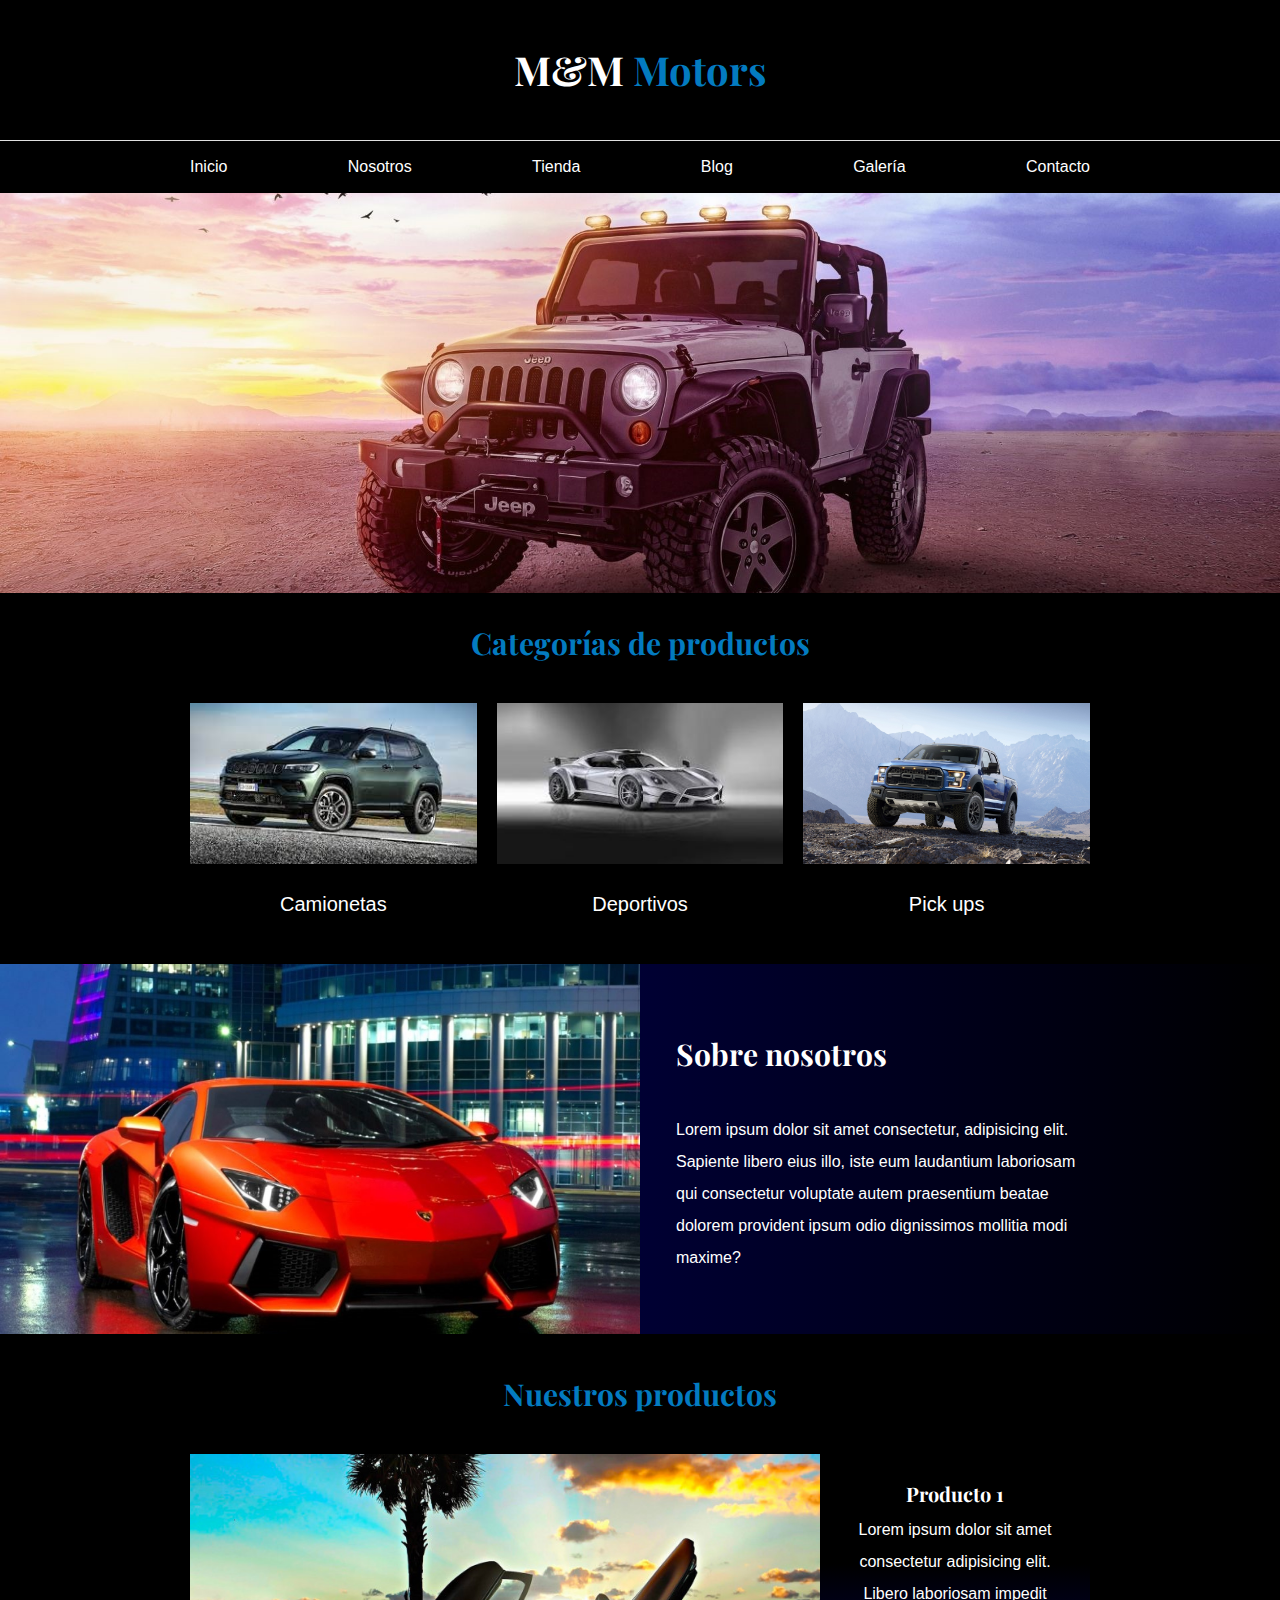
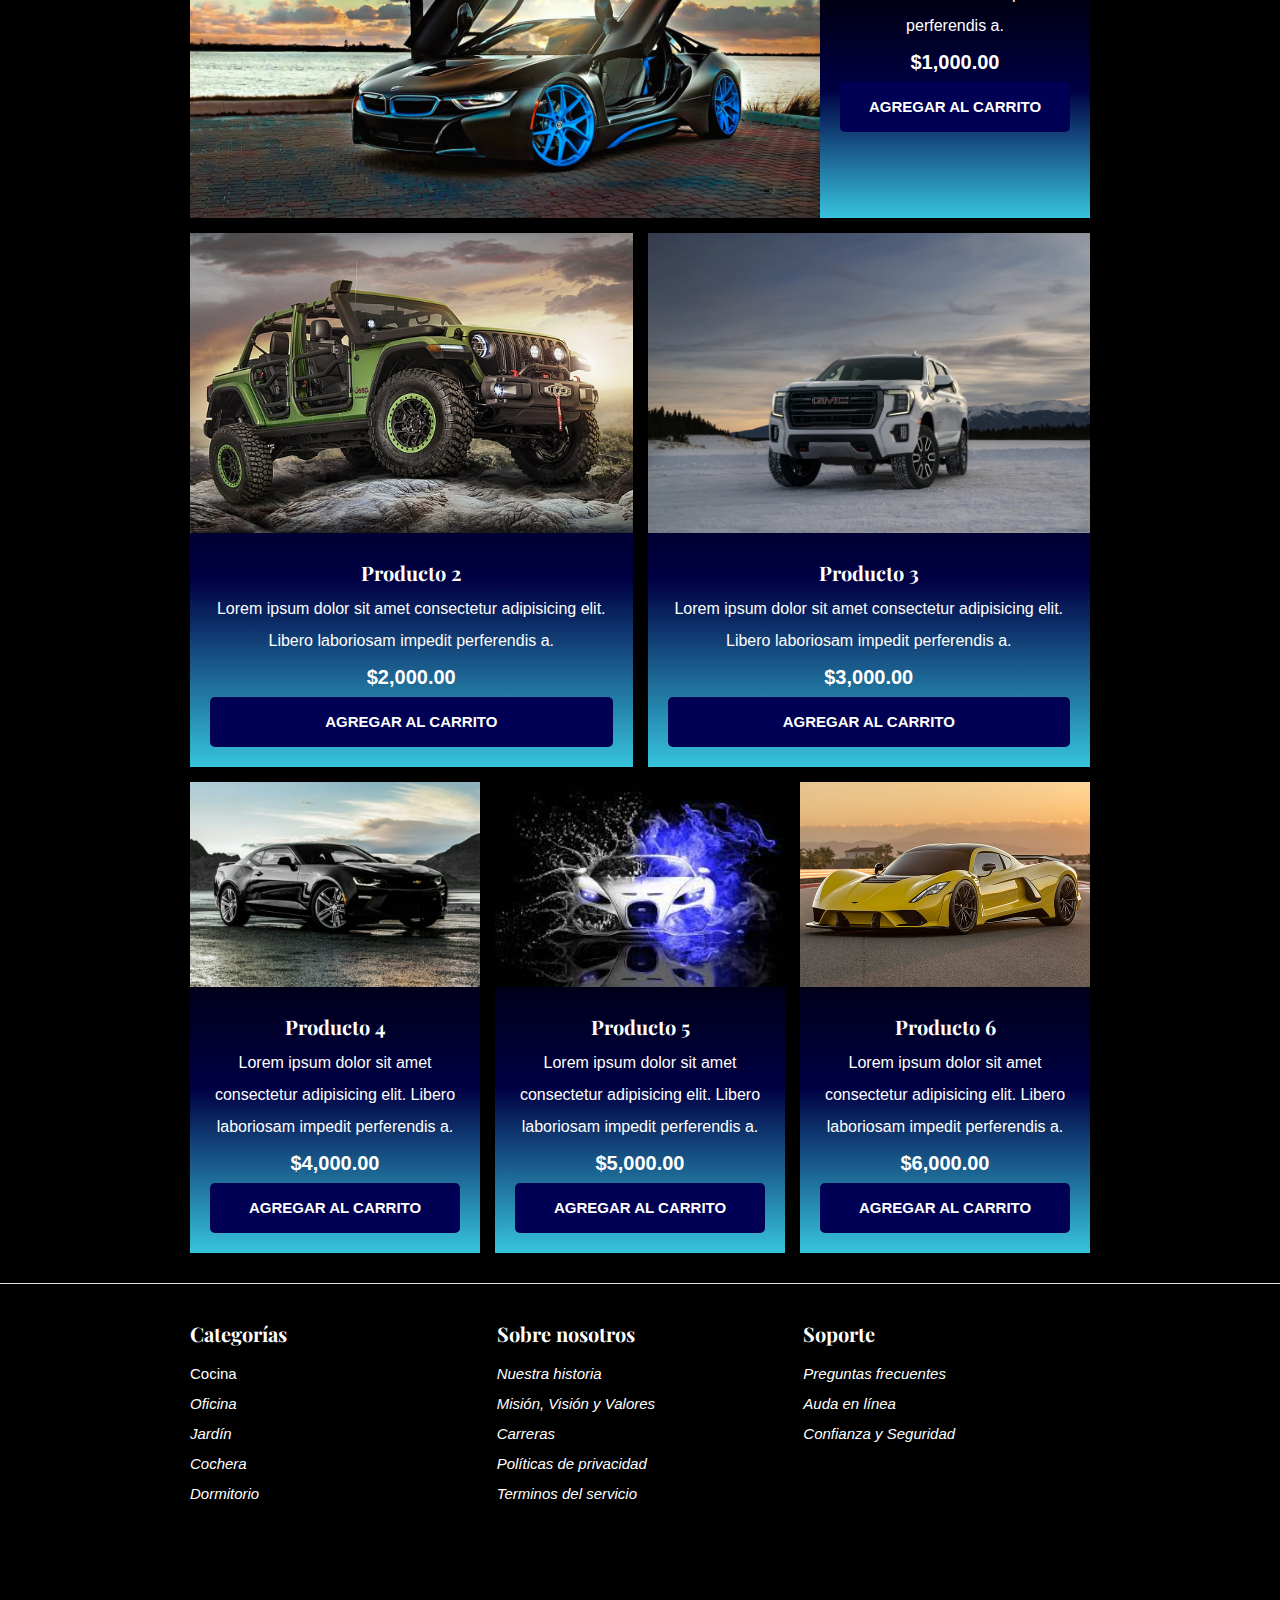
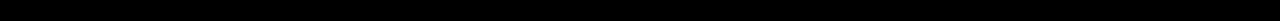
==== index.html @ d51b3b69 "Subiendo Proyecto" ====
<!DOCTYPE html>
<html lang="en">

<head>
    <meta charset="UTF-8">
    <meta http-equiv="X-UA-Compatible" content="IE=edge">
    <meta name="viewport" content="width=device-width, initial-scale=1.0">
    <title>M&M Motors - Home</title>
    <link rel="preconnect" href="https://fonts.googleapis.com">
    <link rel="preconnect" href="https://fonts.gstatic.com" crossorigin>
    <link
        href="https://fonts.googleapis.com/css2?family=Playfair+Display:wght@700&family=Roboto:wght@400;700;900&display=swap"
        rel="stylesheet">
    <link rel="stylesheet" href="css/app.css">
</head>

<body>
    <header>
        <h1 class="nombre-sitio">M&M <span>Motors</span></h1>
    </header>
    <div class="contenedor-navegacion">
        <nav class="nav-principal contenedor">
            <a href="index.html">Inicio</a>
            <a href="nosotros.html">Nosotros</a>    
            <a href="tienda.html">Tienda</a>
            <a href="blog.html">Blog</a>
            <a href="galeria.html">Galería</a>
            <a href="contacto.html">Contacto</a>
        </nav>
    </div>

    <div class="hero"></div>

    <section class="contenedor categorias">
        <h2 class="text-center">Categorías de productos </h2>
        <div class="listado-categorias">
            <div class="categoria">
                <img src="imagenes/categoria.jpg" alt="Camioneta">
                <a href="#">Camionetas</a>
            </div>
            <div class="categoria">
                <img src="imagenes/categoria2.jpg" alt="Auto">
                <a href="#">Deportivos</a>
            </div>
            <div class="categoria">
                <img src="imagenes/categoria3.jpg" alt="Pick up">
                <a href="#">Pick ups</a>
            </div>
        </div>
    </section>

    <section class="sobre-nosotros">
        <div class="contenedor sobre-nosotros-grid">
            <div class="texto-nosotros">
                <h2>Sobre nosotros</h2>
                <p>Lorem ipsum dolor sit amet consectetur, adipisicing elit. Sapiente libero eius illo, iste eum
                    laudantium laboriosam qui consectetur voluptate autem praesentium beatae dolorem provident ipsum
                    odio dignissimos mollitia modi maxime?</p>
            </div>
        </div>
    </section>
    <main class="contenido-principal contenedor">
        <section>
            <h2 class="text-center">Nuestros productos</h2>
            <div class="listado-productos">
                <div class="producto">
                    <img src="imagenes/producto1.jpg" alt="Imagen producto">

                    <div class="texto-producto">
                        <h3>Producto 1</h3>

                        <p>Lorem ipsum dolor sit amet consectetur adipisicing elit. Libero laboriosam impedit
                            perferendis a.</p>

                        <p class="precio">$1,000.00</p>

                        <a href="#" class="btn">Agregar al carrito</a>

                    </div> <!-- Info producto -->
                </div> <!-- Producto -->

                <div class="producto">
                    <img src="imagenes/producto2.jpg" alt="">
                    <div class="texto-producto">
                        <h3>Producto 2</h3>

                        <p>Lorem ipsum dolor sit amet consectetur adipisicing elit. Libero laboriosam impedit
                            perferendis a.</p>

                        <p class="precio">$2,000.00</p>

                        <a href="#" class="btn">Agregar al carrito</a>

                    </div> <!-- Info producto -->
                </div> <!-- Producto -->

                <div class="producto">
                    <img src="imagenes/producto3.jpg" alt="">
                    <div class="texto-producto">
                        <h3>Producto 3</h3>

                        <p>Lorem ipsum dolor sit amet consectetur adipisicing elit. Libero laboriosam impedit
                            perferendis a.</p>

                        <p class="precio">$3,000.00</p>

                        <a href="#" class="btn">Agregar al carrito</a>

                    </div> <!-- Info producto -->
                </div> <!-- Producto -->

                <div class="producto">
                    <img src="imagenes/producto4.jpg" alt="">
                    <div class="texto-producto">
                        <h3>Producto 4</h3>

                        <p>Lorem ipsum dolor sit amet consectetur adipisicing elit. Libero laboriosam impedit
                            perferendis a.</p>

                        <p class="precio">$4,000.00</p>

                        <a href="#" class="btn">Agregar al carrito</a>

                    </div> <!-- Info producto -->
                </div> <!-- Producto -->

                <div class="producto">
                    <img src="imagenes/producto5.jpg" alt="">
                    <div class="texto-producto">
                        <h3>Producto 5</h3>

                        <p>Lorem ipsum dolor sit amet consectetur adipisicing elit. Libero laboriosam impedit
                            perferendis a.</p>

                        <p class="precio">$5,000.00</p>

                        <a href="#" class="btn">Agregar al carrito</a>

                    </div> <!-- Info producto -->
                </div> <!-- Producto -->

                <div class="producto">
                    <img src="imagenes/producto6.jpg" alt="">
                    <div class="texto-producto">
                        <h3>Producto 6</h3>

                        <p>Lorem ipsum dolor sit amet consectetur adipisicing elit. Libero laboriosam impedit
                            perferendis a.</p>

                        <p class="precio">$6,000.00</p>

                        <a href="#" class="btn">Agregar al carrito</a>

                    </div> <!-- Info producto -->
                </div> <!-- Producto -->
            </div> <!-- Fin listado de productos -->
        </section>
    </main>

    <footer class="site-footer">
        <div class="grid-footer contenedor">
            <div>
                <h3>Categorías</h3>
                <nav class="footer-menu">
                    <a href="#">Cocina</i></a>
                    <a href="#"><i>Oficina</i></a>
                    <a href="#"><i>Jardín</i></a>
                    <a href="#"><i>Cochera</i></a>
                    <a href="#"><i>Dormitorio</i></a>
                </nav>
            </div>
            <div>
                <h3>Sobre nosotros</h3>
                <nav class="footer-menu">
                    <a href="#"><i>Nuestra historia</i></a>
                    <a href="#"><i>Misión, Visión y Valores</i></a>
                    <a href="#"><i>Carreras</i></a>
                    <a href="#"><i>Políticas de privacidad</i></a>
                    <a href="#"><i>Terminos del servicio</i></a>
                </nav>
            </div>
            <div>
                <h3>Soporte</h3>
                <nav class="footer-menu">
                    <a href="#"><i>Preguntas frecuentes</i></a>
                    <a href="#"><i>Auda en línea</i></a>
                    <a href="#"><i>Confianza y Seguridad</i></a>

                </nav>
            </div>

        </div>
        <p class="copyright">¡Todos los derechos reservados, Tienda muebles!</p>
    </footer>
</body>

</html>
---- css/app.css ----
*{
    margin: 0;
    padding: 0;
}

html{
    box-sizing: border-box;
     font-size: 62.5%; /* 1 rem = 10px */
    background: #000;
}
*, *:before, *:after {
    box-sizing: inherit;
  }

body{
    font-family: 'Raleway', sans-serif;
    font-size: 1.6rem;
    line-height: 2;
}

  /* Globales */
h1, h2, h3{
    font-family: 'Playfair Display', serif;
    margin: 0 0 3rem 0;
}
h1{
    font-size: 4rem;
}
h2{
    font-size: 3rem;
}
h3{
    font-size: 2rem;
}

a{
    text-decoration: none;
    color: #ffffff;
}

.btn {
    background-color: #005;
    display:block;
    color: #ffffff;
    text-transform: uppercase;
    font-weight: 900;
    padding: 1rem;
    text-align: center;
    font-size: 1.5rem;
    border: none;
    border-radius: .5rem;
}
.btn:hover{
    background-color: #006 ;
    transition: all 0.5s ease;
    cursor: pointer;
}


.contenedor{
    max-width: 90rem;
    margin: 0 auto;
}

img{
    max-width: 100%;
    display: block;
}
/* Utilidades */
.text-center {
    text-align: center;
    color: #037bc0;
}
.max-with-30 {
    max-width: 25rem;
}
/* Header y Navegación */
.nombre-sitio{
    text-align: center;
    margin-top: 3rem;
    color: #ffffff;
}

.nombre-sitio span{
    color: #037bc0;
}

.contenedor-navegacion {
    border-top: .1rem solid #e1e1e1;
}

.nav-principal {
    padding: 1rem 0;
    display: flex;
    justify-content: space-between;
}
.nav-principal a:hover{
    color: #037bc0;
}
.hero {
    background-image: url(../imagenes/principal.jpg);
    background-repeat: no-repeat;
    background-size: cover;
    background-position: center center;
    height: 40rem;
}

/* Categorías */
.categorias{
    padding-top: 2rem;
}

.categorias h2{
    text-align: center;
}
.categoria a{
    display: block;
    text-align: center;
    padding: 2rem;
    font-size: 2rem;
    transition: all 0.5s ease;
}
.categoria a:hover{
    background-color: #003  ;
    color: #ffffff;
    border-bottom-left-radius: 1rem;
    border-bottom-right-radius: 1rem;
}

.listado-categorias{
    display: grid;
    grid-template-columns: repeat(3, 1fr);
    gap: 2rem;
}
/* Bloque nosotros*/
.sobre-nosotros {
    background-image: linear-gradient(to right, transparent 50%,#003 50%, #000 100% ),
    url(../imagenes/nosotros.jpg);
    background-position: left center;
    margin-top: 2rem;
    padding: 6rem 0 ;
    background-repeat: no-repeat;
    background-size: 100%, 70rem;
}
/* Ajuste sobre nosotros con flex */
.sobre-nosotros-grid{
    display: flex;
    justify-content: end;
}
.texto-nosotros{
    flex-basis: 46%;
    color: #ffffff;
}
/* Ajuste sobre nosotros con grid */
/* .sobre-nosotros-grid {
    display: grid;
    grid-template-columns: repeat(2, 1fr);
    column-gap: 3rem;
}
.texto-nosotros{
    grid-column: 2 / 3;
    color: #ffffff;
} */

/* Listado de productos */
.contenido-principal {
    margin-top: 3rem;
}
.listado-productos{
    display: grid;
    grid-template-columns: repeat(6, 1fr);
    column-gap: 1.5rem; /*separación de las columnas hacia los lados */
    row-gap: 1.5rem; /* Separación hacia abajo */
}
.producto:nth-child(1) {
    grid-column: 1 / 7;
    display: grid;
    grid-template-columns: 2.8fr 1.2fr;
}
.producto:nth-child(1) img {
    height: 36.4rem;
    width: 100%;
    object-fit: cover;
}
.producto:nth-child(2) {
    grid-column: 1 / 4;
}
.producto:nth-child(2) img {
    height: 30rem;
    width: 100%;
    object-fit: cover;
}
.producto:nth-child(3) {
    grid-column: 4 / 7;
}
.producto:nth-child(3) img {
    height: 30rem;
    width: 100%;
    object-fit: cover;
}
.producto:nth-child(4) {
    grid-column: 1 / 3;
}
.producto:nth-child(4) img {
    height: 20.5rem;
    width: 100%;
    object-fit: cover;
}
.producto:nth-child(5) {
    grid-column: 3 / 5;
}
.producto:nth-child(5) img {
    height: 20.5rem;
    width: 100%;
    object-fit: cover;
}
.producto:nth-child(6) {
    grid-column: 5 / 7;
}
.producto:nth-child(6) img {
    height: 20.5rem;
    width: 100%;
    object-fit: cover;
}
.producto {
    background: linear-gradient(#000 30%,#004 , #37c4dd );
}
.texto-producto  {
    text-align: center;
    color: #ffffff;
    padding: 2rem;
}
.texto-producto h3 {
    margin: 0;
}
.texto-producto p {
    margin: 0;
}
.texto-producto .precio {
    font-size: 2rem;
    font-weight: 900;
}
/* Footer */
.site-footer {
    border-top: 1px solid #e1e1e1;
    margin-top: 3rem;
    padding: 3rem;
}
.site-footer h3 {
    margin-bottom: .5rem;
    color: #ffffff;
}
.grid-footer{
    display: grid;
    grid-template-columns: repeat(3, 1fr);
    gap: 2rem;
}
.footer-menu a{
    display: block;
    font-size: 1.5rem;
}
.footer-menu a:hover{
    color: #037bc0;
}
.copyright {
    text-align: center;
    margin-top: 5rem;
    font-family: serif;
    font-size: 1.6rem;
}

/* Nosotros */
.contenido-nosotros {
    display: grid;
    grid-template-columns: 1fr 2fr;
    grid-template-columns: repeat(auto-fit, minmax(25rem,1fr));
    gap: 2rem;
}
.informacion-nosotros p {
    font-size: 1.5rem;
    color: #ffffff;
}
.informacion-nosotros {
    display: flex;
    flex-direction: column;
    justify-content: center;
}
/* Blog */
.contenedor-blog {
    display: grid;
    grid-template-columns: 2fr 1fr;
    gap: 4rem;
}
.entrada {
    border-bottom: 2px solid #e1e1e1;
    padding-bottom: 2rem;
    margin-bottom: 2rem;
}
.entrada:last-of-type {
    border: none;
}
.entrada-meta {
    display: flex;
    justify-content: space-between;
    margin-bottom: 1rem;
    font-size: 1.4rem;
    color: #ffffff;
}
.entrada-meta p {
    font-weight: 700;
}
.entrada-meta span{
    color: #037bc0;
}
.entrada-blog p{
    font-size: 1.5rem;
    margin-bottom: 1.6rem;
    color: #ffffff;
}
.entrada-h2{
    color: #37c4dd;
}
.contenido-entrada-blog {
    width: 60rem;
    margin: 0 auto;
}
.aside-h3{
    color:#37c4dd;
}
.aside-ul{
    color: #e1e1e1;
}
/* Galería */
.galeria {
    list-style: none;
    padding: 0;
    margin: 0;
    display: grid;
    grid-template-columns: repeat(3, 1fr);
    gap: 2rem;
}
.galeria img {
    height: 20rem;
    width: 30rem;
    object-fit: cover;
}
/* Formulario*/
.formulario {
    max-width: 60rem;
    margin: 0 auto;
}
.formulario fieldset {
    border: 1px solid #ffffff;
    margin-bottom: 2rem;
}
.formulario legend {
    background-color: #005;
    width: 95%;
    text-align: center;
    color: #ffffff;
    text-transform: uppercase;
    font-weight: 900;
    padding: 1rem;
    margin-bottom: 4rem;
    border-radius: 1rem;
}
.campo {
    display: flex;
    margin-bottom: 2rem;
    margin-left: 1rem;
    color: #37c4dd;
}
.campo label {
    flex-basis: 8rem;
}


.campo input:not([type="radio"]),
.campo textarea,
.campo select {
    flex: 1;
    border: 1px solid #e1e1e1;
    padding: 1rem;
    margin-right: 1rem;
    
}
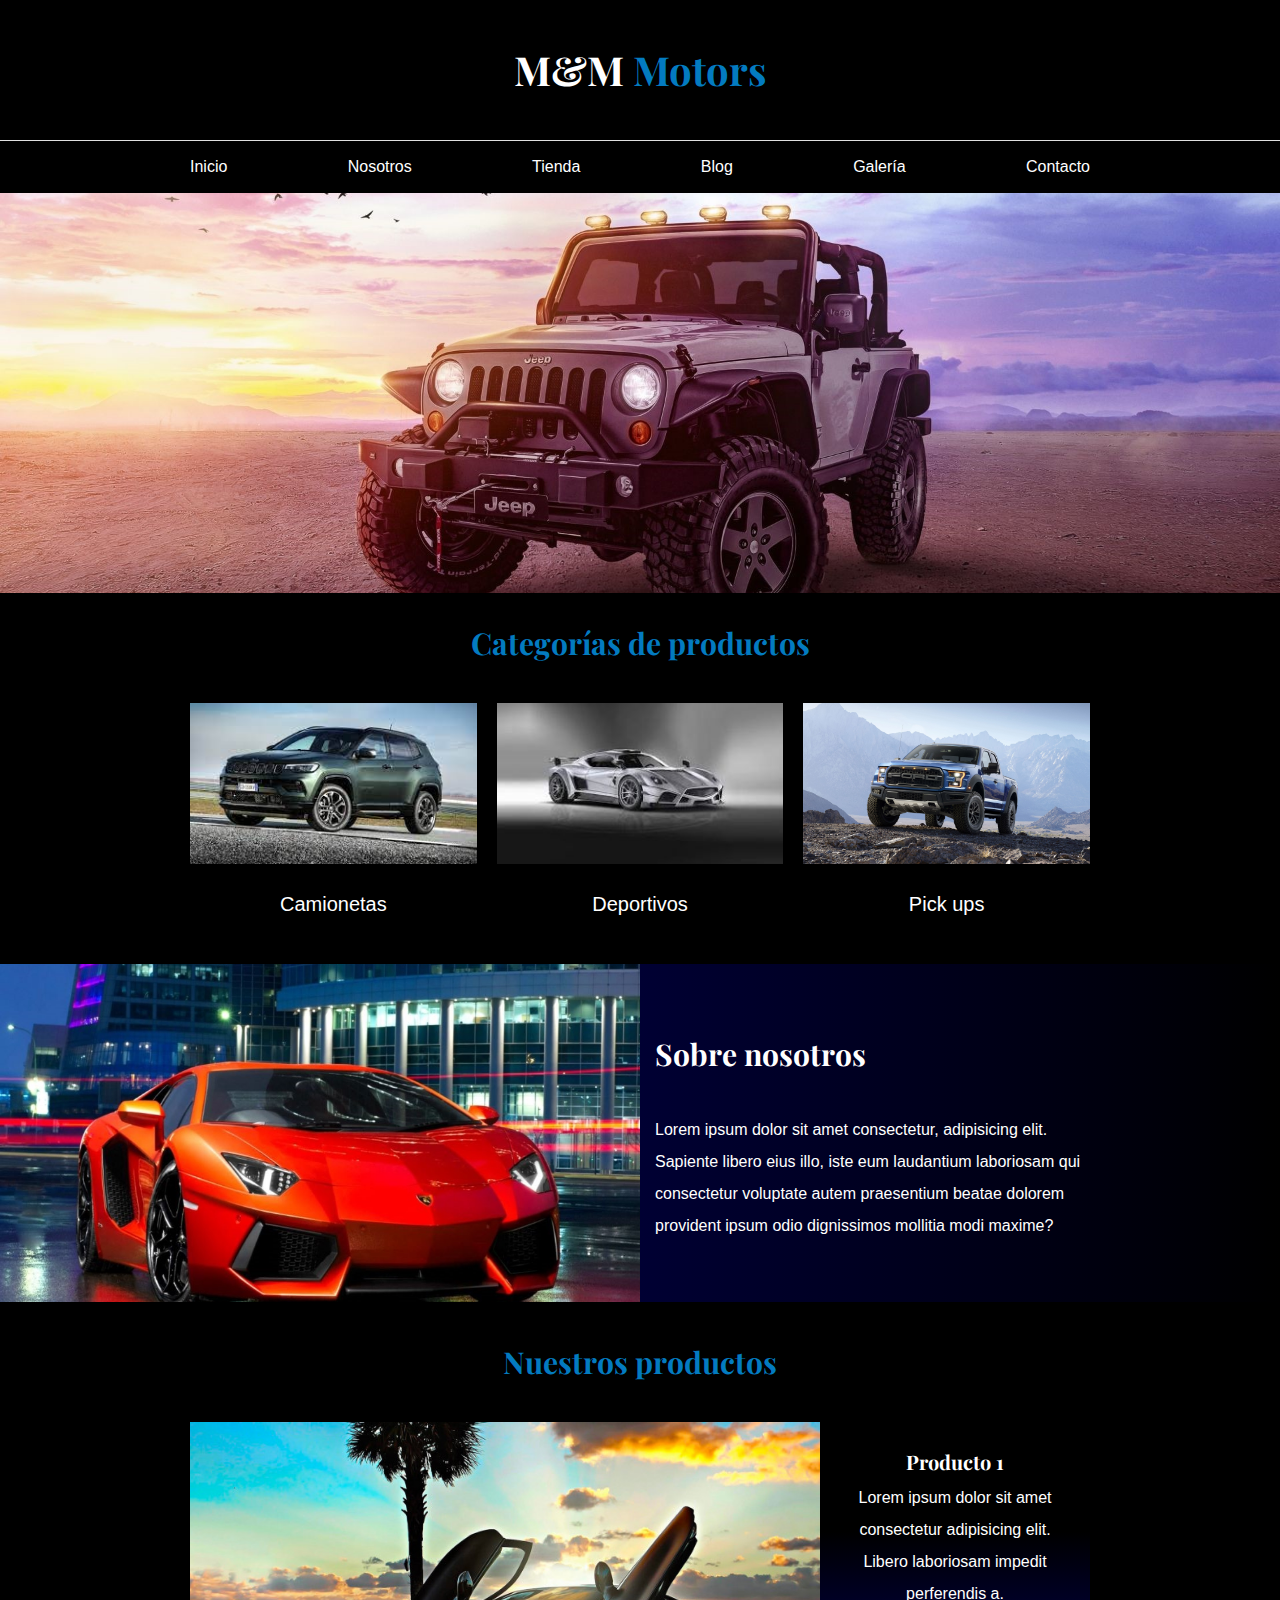
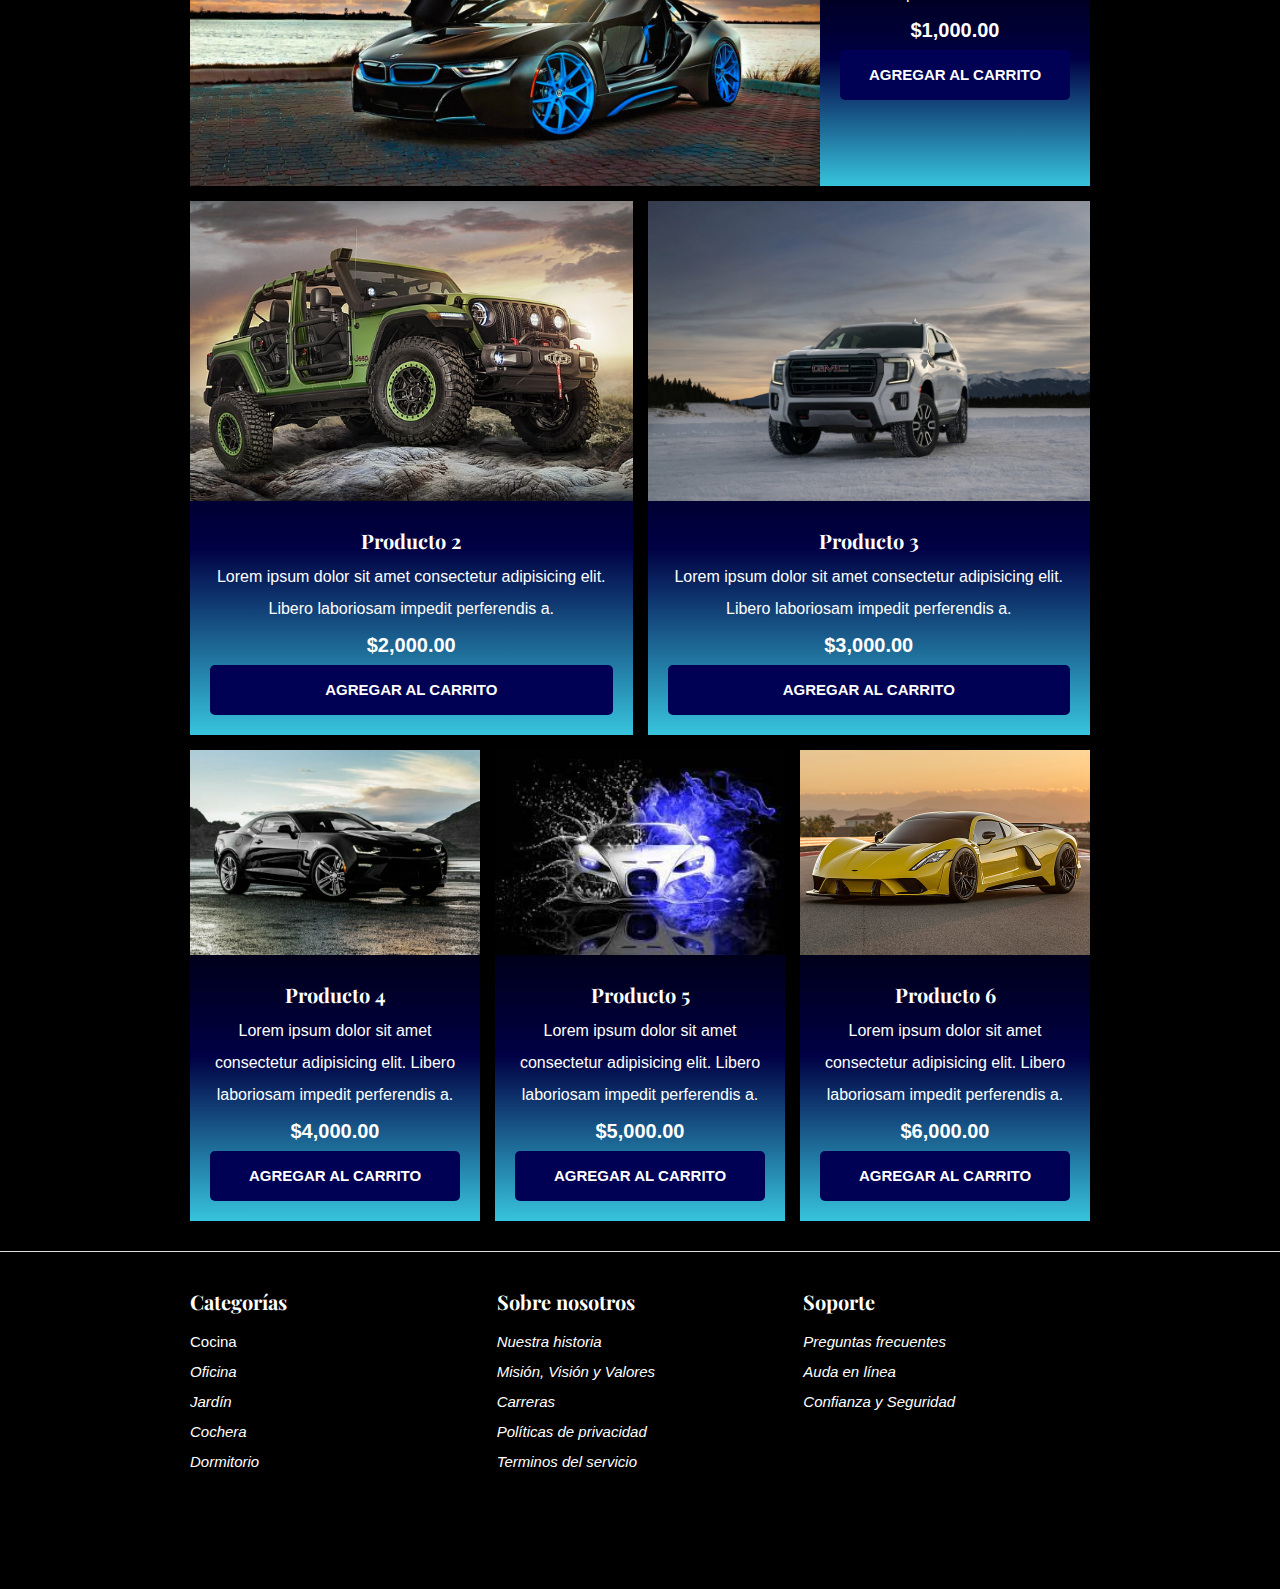
==== commit afec461a: "Nuevos Cambios" ====
--- a/index.html
+++ b/index.html
@@ -17,18 +17,18 @@
 <body>
     <header>
         <h1 class="nombre-sitio">M&M <span>Motors</span></h1>
+        <div class="contenedor-navegacion">
+            <nav class="nav-principal contenedor">
+                <a href="index.html">Inicio</a>
+                <a href="nosotros.html">Nosotros</a>    
+                <a href="tienda.html">Tienda</a>
+                <a href="blog.html">Blog</a>
+                <a href="galeria.html">Galería</a>
+                <a href="contacto.html">Contacto</a>
+            </nav>
+        </div>
     </header>
-    <div class="contenedor-navegacion">
-        <nav class="nav-principal contenedor">
-            <a href="index.html">Inicio</a>
-            <a href="nosotros.html">Nosotros</a>    
-            <a href="tienda.html">Tienda</a>
-            <a href="blog.html">Blog</a>
-            <a href="galeria.html">Galería</a>
-            <a href="contacto.html">Contacto</a>
-        </nav>
-    </div>
-
+        
     <div class="hero"></div>
 
     <section class="contenedor categorias">
--- a/css/app.css
+++ b/css/app.css
@@ -142,26 +142,47 @@
     background-repeat: no-repeat;
     background-size: 100%, 70rem;
 }
+
+@media (min-width: 1500px){
+    .sobre-nosotros {
+        background-image: linear-gradient(to right, transparent 50%,#003 50%, #000 100% ),
+        url(../imagenes/nosotros.jpg);
+        background-position: left center;
+        margin-top: 2rem;
+        padding: 6rem 0 ;
+        background-repeat: no-repeat;
+        background-size: 100%, 150rem;
+    }
+    .sobre-nosotros-grid {
+        display: grid;
+        grid-template-columns: repeat(2, 1fr);
+        column-gap: 3rem;
+    }
+    .texto-nosotros{
+        grid-column: 2 / 3;
+        color: #ffffff;
+    }
+}
 /* Ajuste sobre nosotros con flex */
-.sobre-nosotros-grid{
+/* .sobre-nosotros-grid{
     display: flex;
     justify-content: end;
 }
 .texto-nosotros{
     flex-basis: 46%;
-    color: #ffffff;
-}
-/* Ajuste sobre nosotros con grid */
-/* .sobre-nosotros-grid {
-    display: grid;
-    grid-template-columns: repeat(2, 1fr);
-    column-gap: 3rem;
-}
-.texto-nosotros{
-    grid-column: 2 / 3;
-    color: #ffffff;
-} */
-
+    color: #ffffff; */
+    /* } */
+    /* Ajuste sobre nosotros con grid */
+    .sobre-nosotros-grid {
+        display: grid;
+        grid-template-columns: repeat(2, 1fr);
+        column-gap: 3rem;
+    }
+    .texto-nosotros{
+        grid-column: 2 / 3;
+        color: #ffffff;
+    }
+    
 /* Listado de productos */
 .contenido-principal {
     margin-top: 3rem;
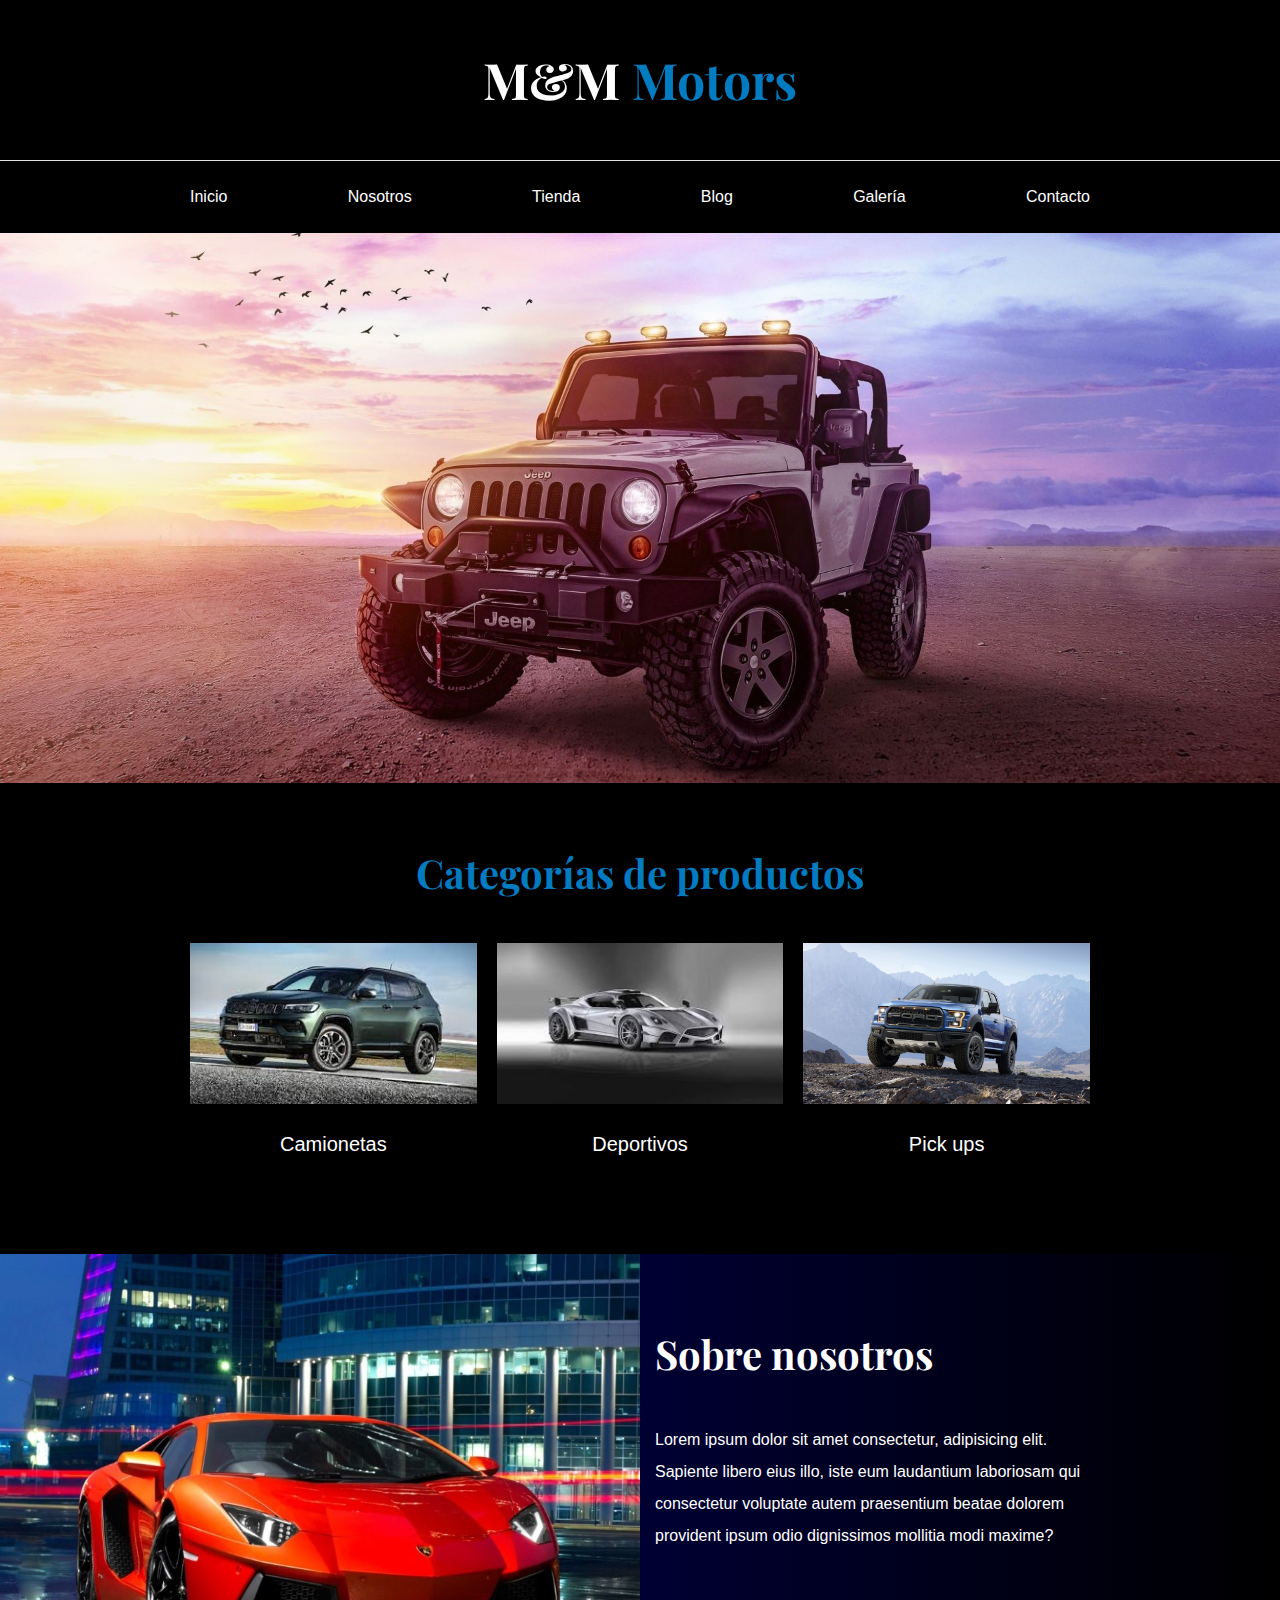
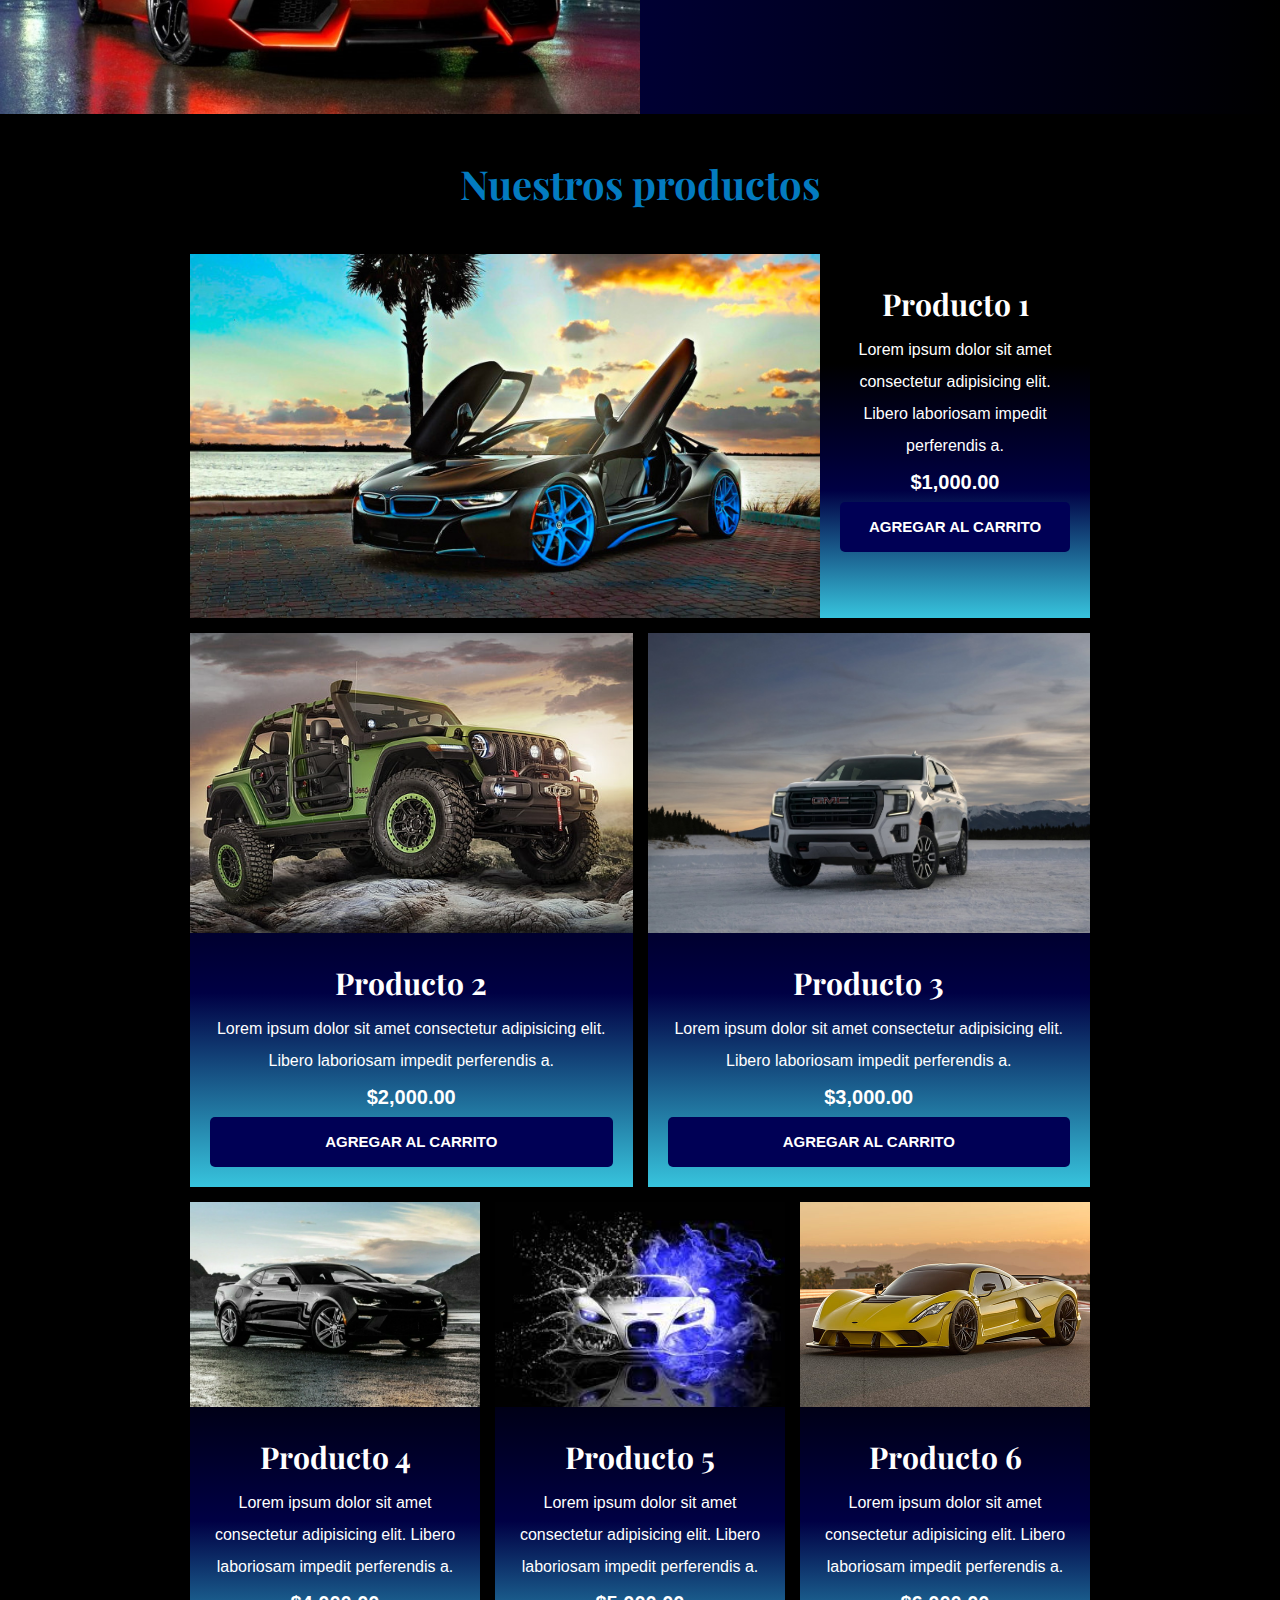
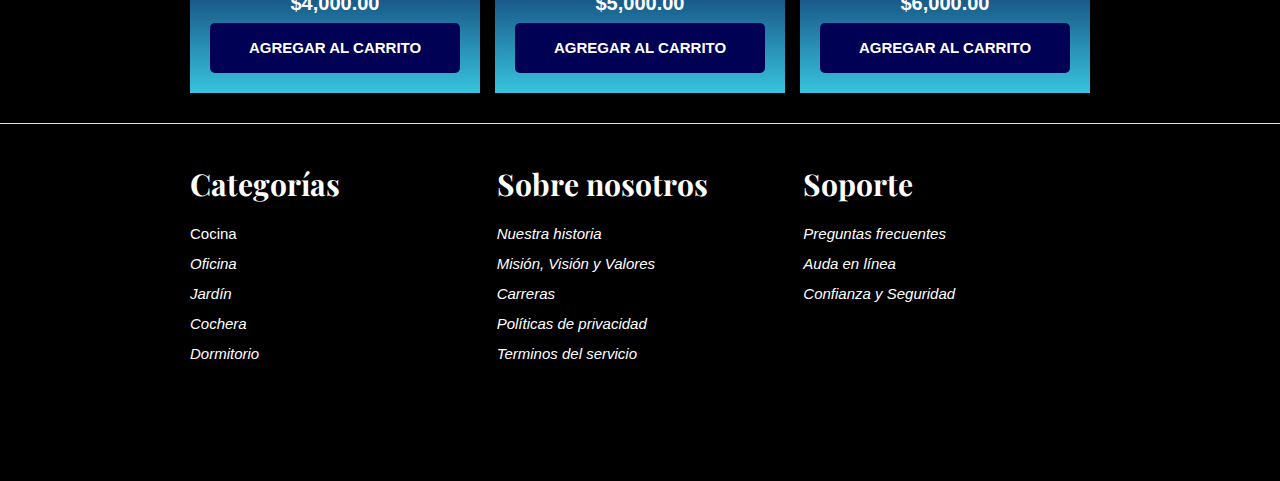
==== commit 122b9dd9: "cambios" ====
--- a/index.html
+++ b/index.html
@@ -8,9 +8,9 @@
     <title>M&M Motors - Home</title>
     <link rel="preconnect" href="https://fonts.googleapis.com">
     <link rel="preconnect" href="https://fonts.gstatic.com" crossorigin>
-    <link
-        href="https://fonts.googleapis.com/css2?family=Playfair+Display:wght@700&family=Roboto:wght@400;700;900&display=swap"
-        rel="stylesheet">
+        <link
+            href="https://fonts.googleapis.com/css2?family=Playfair+Display:wght@700&family=Roboto:wght@400;700;900&display=swap"
+            rel="stylesheet">
     <link rel="stylesheet" href="css/app.css">
 </head>
 
@@ -27,9 +27,9 @@
                 <a href="contacto.html">Contacto</a>
             </nav>
         </div>
+        <div class="hero"></div>
     </header>
         
-    <div class="hero"></div>
 
     <section class="contenedor categorias">
         <h2 class="text-center">Categorías de productos </h2>
@@ -58,7 +58,7 @@
                     odio dignissimos mollitia modi maxime?</p>
             </div>
         </div>
-    </section>
+    </section>  
     <main class="contenido-principal contenedor">
         <section>
             <h2 class="text-center">Nuestros productos</h2>
--- a/css/app.css
+++ b/css/app.css
@@ -1,46 +1,73 @@
-*{
+* {
     margin: 0;
     padding: 0;
 }
 
-html{
+html {
     box-sizing: border-box;
-     font-size: 62.5%; /* 1 rem = 10px */
+    font-size: 62.5%;
+    /* 1 rem = 10px */
     background: #000;
 }
-*, *:before, *:after {
+
+*,
+*:before,
+*:after {
     box-sizing: inherit;
-  }
-
-body{
+}
+
+body {
     font-family: 'Raleway', sans-serif;
     font-size: 1.6rem;
     line-height: 2;
 }
 
-  /* Globales */
-h1, h2, h3{
+/* Globales */
+h1,
+h2,
+h3 {
     font-family: 'Playfair Display', serif;
     margin: 0 0 3rem 0;
 }
-h1{
+
+h1 {
     font-size: 4rem;
 }
-h2{
-    font-size: 3rem;
-}
-h3{
-    font-size: 2rem;
-}
-
-a{
+
+@media (min-width: 768px) {
+    h1 {
+        font-size: 5rem;
+    }
+}
+
+h2 {
+    font-size: 3.2rem;
+}
+
+@media (min-width: 768px) {
+    h2 {
+        font-size: 4rem;
+    }
+}
+
+h3 {
+    font-size: 2.4rem;
+}
+
+@media (min-width: 768px) {
+    h3 {
+        font-size: 3rem;
+    }
+}
+
+a {
     text-decoration: none;
     color: #ffffff;
 }
 
 .btn {
     background-color: #005;
-    display:block;
+    display: block;
     color: #ffffff;
     text-transform: uppercase;
     font-weight: 900;
@@ -50,38 +77,42 @@
     border: none;
     border-radius: .5rem;
 }
-.btn:hover{
-    background-color: #006 ;
+
+.btn:hover {
+    background-color: #006;
     transition: all 0.5s ease;
     cursor: pointer;
 }
 
 
-.contenedor{
+.contenedor {
     max-width: 90rem;
     margin: 0 auto;
 }
 
-img{
+img {
     max-width: 100%;
     display: block;
 }
+
 /* Utilidades */
 .text-center {
     text-align: center;
     color: #037bc0;
 }
+
 .max-with-30 {
     max-width: 25rem;
 }
+
 /* Header y Navegación */
-.nombre-sitio{
+.nombre-sitio {
     text-align: center;
     margin-top: 3rem;
     color: #ffffff;
 }
 
-.nombre-sitio span{
+.nombre-sitio span {
     color: #037bc0;
 }
 
@@ -90,199 +121,257 @@
 }
 
 .nav-principal {
-    padding: 1rem 0;
+    padding: 2rem 0;
     display: flex;
-    justify-content: space-between;
-}
-.nav-principal a:hover{
+    flex-direction: column;
+    align-items: center;
+}
+
+@media (min-width: 768px) {
+    .nav-principal {
+        justify-content: space-between;
+        flex-direction: row;
+    }
+}
+
+.nav-principal a:hover {
     color: #037bc0;
 }
+
 .hero {
     background-image: url(../imagenes/principal.jpg);
     background-repeat: no-repeat;
     background-size: cover;
     background-position: center center;
-    height: 40rem;
+    height: 25rem;
+}
+
+@media (min-width: 768px) {
+    .hero {
+        height: 55rem;
+    }
 }
 
 /* Categorías */
-.categorias{
-    padding-top: 2rem;
-}
-
-.categorias h2{
-    text-align: center;
-}
-.categoria a{
+.categorias {
+    padding: 5rem 0;
+}
+
+.categorias h2 {
+    text-align: center;
+}
+
+.categoria {
+    margin-bottom: 2rem;
+}
+
+@media (min-width: 768px) {
+    .categoria {
+        margin-bottom: 0;
+    }
+}
+
+.categoria img {
+    width: 100%;
+}
+
+.categoria a {
     display: block;
     text-align: center;
     padding: 2rem;
     font-size: 2rem;
     transition: all 0.5s ease;
 }
-.categoria a:hover{
-    background-color: #003  ;
+
+.categoria a:hover {
+    background-color: #003;
     color: #ffffff;
     border-bottom-left-radius: 1rem;
     border-bottom-right-radius: 1rem;
 }
 
-.listado-categorias{
-    display: grid;
-    grid-template-columns: repeat(3, 1fr);
-    gap: 2rem;
-}
+
+@media (min-width: 768px) {
+    .listado-categorias {
+        display: grid;
+        grid-template-columns: repeat(3, 1fr);
+        gap: 2rem;
+    }
+}
+
 /* Bloque nosotros*/
 .sobre-nosotros {
-    background-image: linear-gradient(to right, transparent 50%,#003 50%, #000 100% ),
-    url(../imagenes/nosotros.jpg);
+    background-image: linear-gradient(to bottom, transparent 60%, #003 50%, #000 100%), url(../imagenes/nosotros.jpg);
     background-position: left center;
     margin-top: 2rem;
-    padding: 6rem 0 ;
+    padding: 6rem 0;
     background-repeat: no-repeat;
-    background-size: 100%, 70rem;
-}
-
-@media (min-width: 1500px){
+    background-size: 100%, 80rem;
+}
+@media (min-width: 768px){
     .sobre-nosotros {
-        background-image: linear-gradient(to right, transparent 50%,#003 50%, #000 100% ),
-        url(../imagenes/nosotros.jpg);
+        background-image: linear-gradient(to right, transparent 50%, #003 50%, #000 100%), url(../imagenes/nosotros.jpg);
         background-position: left center;
-        margin-top: 2rem;
-        padding: 6rem 0 ;
-        background-repeat: no-repeat;
-        background-size: 100%, 150rem;
-    }
-    .sobre-nosotros-grid {
-        display: grid;
-        grid-template-columns: repeat(2, 1fr);
+        background-size: 100%, 70rem;
+        height: 46rem;
+    }
+}
+@media (min-width: 1400px){
+    .sobre-nosotros{
+        background-size: 100%,130rem;
+    }
+}
+
+/* Ajuste sobre nosotros con grid */
+.sobre-nosotros-grid {
+    display: grid;
+    grid-template-rows: repeat(2, 1fr);
+    column-gap: 3rem;
+}
+@media (min-width: 768px){
+    .sobre-nosotros-grid{
+        grid-template-columns: repeat(2,1fr);
+        grid-template-rows: none;
         column-gap: 3rem;
     }
-    .texto-nosotros{
-        grid-column: 2 / 3;
-        color: #ffffff;
-    }
-}
-/* Ajuste sobre nosotros con flex */
-/* .sobre-nosotros-grid{
-    display: flex;
-    justify-content: end;
-}
-.texto-nosotros{
-    flex-basis: 46%;
-    color: #ffffff; */
-    /* } */
-    /* Ajuste sobre nosotros con grid */
-    .sobre-nosotros-grid {
-        display: grid;
-        grid-template-columns: repeat(2, 1fr);
-        column-gap: 3rem;
-    }
-    .texto-nosotros{
-        grid-column: 2 / 3;
-        color: #ffffff;
-    }
-    
+}
+
+.texto-nosotros {
+    grid-row: 2 / 3;
+    color: #ffffff;
+}
+@media (min-width: 768px){
+ .texto-nosotros{
+    grid-column: 2/3;
+ }   
+}
+
 /* Listado de productos */
 .contenido-principal {
     margin-top: 3rem;
 }
-.listado-productos{
+
+.listado-productos {
     display: grid;
     grid-template-columns: repeat(6, 1fr);
-    column-gap: 1.5rem; /*separación de las columnas hacia los lados */
-    row-gap: 1.5rem; /* Separación hacia abajo */
-}
+    column-gap: 1.5rem;
+    /*separación de las columnas hacia los lados */
+    row-gap: 1.5rem;
+    /* Separación hacia abajo */
+}
+
 .producto:nth-child(1) {
     grid-column: 1 / 7;
     display: grid;
     grid-template-columns: 2.8fr 1.2fr;
 }
+
 .producto:nth-child(1) img {
     height: 36.4rem;
     width: 100%;
     object-fit: cover;
 }
+
 .producto:nth-child(2) {
     grid-column: 1 / 4;
 }
+
 .producto:nth-child(2) img {
     height: 30rem;
     width: 100%;
     object-fit: cover;
 }
+
 .producto:nth-child(3) {
     grid-column: 4 / 7;
 }
+
 .producto:nth-child(3) img {
     height: 30rem;
     width: 100%;
     object-fit: cover;
 }
+
 .producto:nth-child(4) {
     grid-column: 1 / 3;
 }
+
 .producto:nth-child(4) img {
     height: 20.5rem;
     width: 100%;
     object-fit: cover;
 }
+
 .producto:nth-child(5) {
     grid-column: 3 / 5;
 }
+
 .producto:nth-child(5) img {
     height: 20.5rem;
     width: 100%;
     object-fit: cover;
 }
+
 .producto:nth-child(6) {
     grid-column: 5 / 7;
 }
+
 .producto:nth-child(6) img {
     height: 20.5rem;
     width: 100%;
     object-fit: cover;
 }
+
 .producto {
-    background: linear-gradient(#000 30%,#004 , #37c4dd );
-}
-.texto-producto  {
+    background: linear-gradient(#000 30%, #004, #37c4dd);
+}
+
+.texto-producto {
     text-align: center;
     color: #ffffff;
     padding: 2rem;
 }
+
 .texto-producto h3 {
     margin: 0;
 }
+
 .texto-producto p {
     margin: 0;
 }
+
 .texto-producto .precio {
     font-size: 2rem;
     font-weight: 900;
 }
+
 /* Footer */
 .site-footer {
     border-top: 1px solid #e1e1e1;
     margin-top: 3rem;
     padding: 3rem;
 }
+
 .site-footer h3 {
     margin-bottom: .5rem;
     color: #ffffff;
 }
-.grid-footer{
+
+.grid-footer {
     display: grid;
     grid-template-columns: repeat(3, 1fr);
     gap: 2rem;
 }
-.footer-menu a{
+
+.footer-menu a {
     display: block;
     font-size: 1.5rem;
 }
-.footer-menu a:hover{
+
+.footer-menu a:hover {
     color: #037bc0;
 }
+
 .copyright {
     text-align: center;
     margin-top: 5rem;
@@ -294,32 +383,38 @@
 .contenido-nosotros {
     display: grid;
     grid-template-columns: 1fr 2fr;
-    grid-template-columns: repeat(auto-fit, minmax(25rem,1fr));
+    grid-template-columns: repeat(auto-fit, minmax(25rem, 1fr));
     gap: 2rem;
 }
+
 .informacion-nosotros p {
     font-size: 1.5rem;
     color: #ffffff;
 }
+
 .informacion-nosotros {
     display: flex;
     flex-direction: column;
     justify-content: center;
 }
+
 /* Blog */
 .contenedor-blog {
     display: grid;
     grid-template-columns: 2fr 1fr;
     gap: 4rem;
 }
+
 .entrada {
     border-bottom: 2px solid #e1e1e1;
     padding-bottom: 2rem;
     margin-bottom: 2rem;
 }
+
 .entrada:last-of-type {
     border: none;
 }
+
 .entrada-meta {
     display: flex;
     justify-content: space-between;
@@ -327,30 +422,38 @@
     font-size: 1.4rem;
     color: #ffffff;
 }
+
 .entrada-meta p {
     font-weight: 700;
 }
-.entrada-meta span{
+
+.entrada-meta span {
     color: #037bc0;
 }
-.entrada-blog p{
+
+.entrada-blog p {
     font-size: 1.5rem;
     margin-bottom: 1.6rem;
     color: #ffffff;
 }
-.entrada-h2{
+
+.entrada-h2 {
     color: #37c4dd;
 }
+
 .contenido-entrada-blog {
     width: 60rem;
     margin: 0 auto;
 }
-.aside-h3{
-    color:#37c4dd;
-}
-.aside-ul{
+
+.aside-h3 {
+    color: #37c4dd;
+}
+
+.aside-ul {
     color: #e1e1e1;
 }
+
 /* Galería */
 .galeria {
     list-style: none;
@@ -360,20 +463,24 @@
     grid-template-columns: repeat(3, 1fr);
     gap: 2rem;
 }
+
 .galeria img {
     height: 20rem;
     width: 30rem;
     object-fit: cover;
 }
+
 /* Formulario*/
 .formulario {
     max-width: 60rem;
     margin: 0 auto;
 }
+
 .formulario fieldset {
     border: 1px solid #ffffff;
     margin-bottom: 2rem;
 }
+
 .formulario legend {
     background-color: #005;
     width: 95%;
@@ -385,12 +492,14 @@
     margin-bottom: 4rem;
     border-radius: 1rem;
 }
+
 .campo {
     display: flex;
     margin-bottom: 2rem;
     margin-left: 1rem;
     color: #37c4dd;
 }
+
 .campo label {
     flex-basis: 8rem;
 }
@@ -403,5 +512,5 @@
     border: 1px solid #e1e1e1;
     padding: 1rem;
     margin-right: 1rem;
-    
+
 }